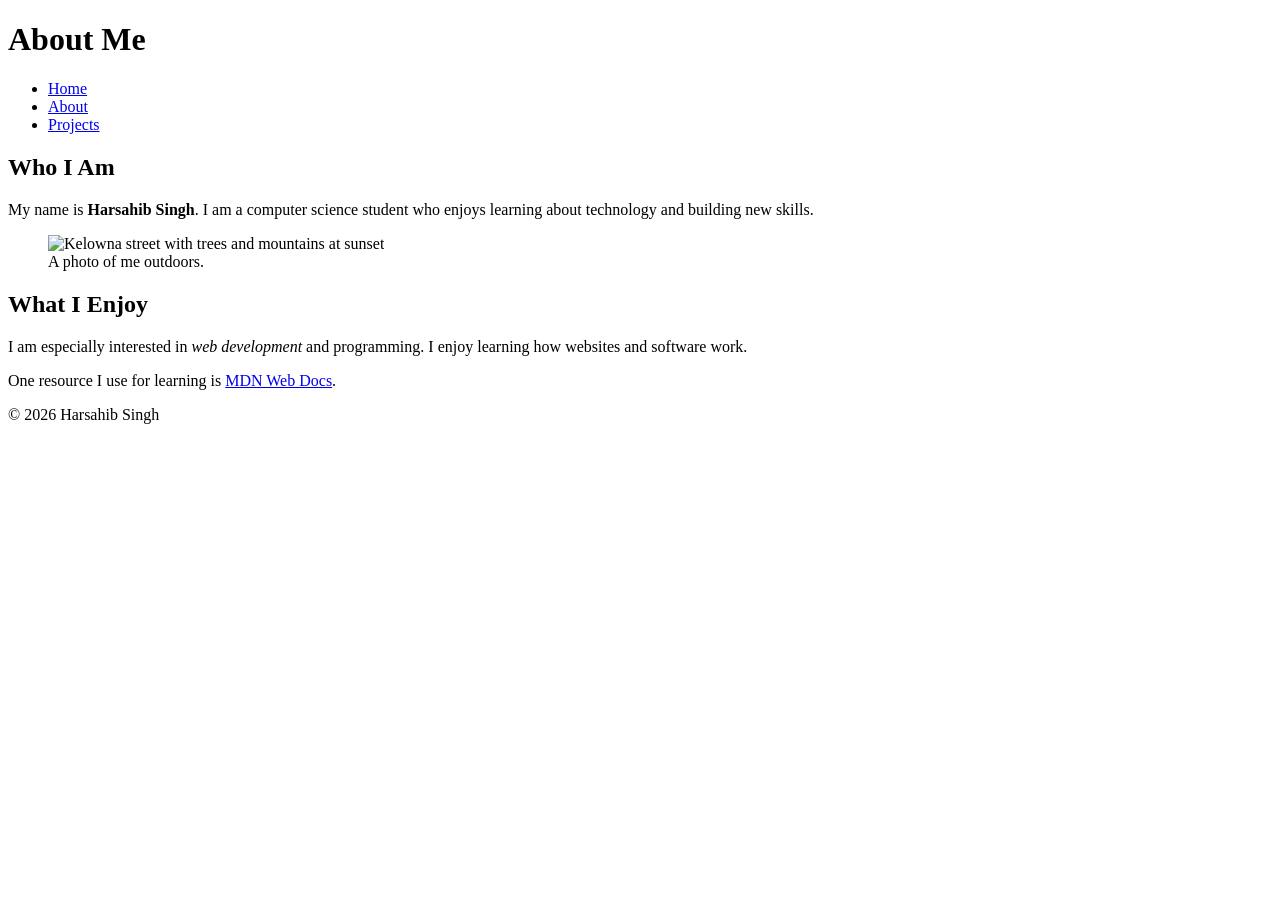
==== about.html @ 820ff831 "Add site HTML pages" ====
<!DOCTYPE html>
<html lang="en">
<head>
    <meta charset="UTF-8">
    <meta name="viewport" content="width=device-width, initial-scale=1.0">
    <title>Harsahib Singh - About</title>
</head>

<body>
    <header>
        <h1>About Me</h1>

        <nav>
            <ul>
                <li><a href="index.html">Home</a></li>
                <li><a href="about.html">About</a></li>
                <li><a href="projects.html">Projects</a></li>
            </ul>
        </nav>
    </header>

    <main>
        <section>
            <h2>Who I Am</h2>

            <p>
                My name is <strong>Harsahib Singh</strong>. I am a computer
                science student who enjoys learning about technology and
                building new skills.
            </p>

            <figure>
                <img src="images/profile.jpg"
                alt="Kelowna street with trees and mountains at sunset">
        
                <figcaption>A photo of me outdoors.</figcaption>
            </figure>
        </section>

        <section>
            <h2>What I Enjoy</h2>

            <p>
                I am especially interested in <em>web development</em> and
                programming. I enjoy learning how websites and software work.
            </p>

            <p>
                One resource I use for learning is
                <a href="https://developer.mozilla.org/"
                   target="_blank"
                   rel="noopener">MDN Web Docs</a>.
            </p>
        </section>
    </main>

    <footer>
        <p>&copy; 2026 Harsahib Singh</p>
    </footer>
</body>
</html>
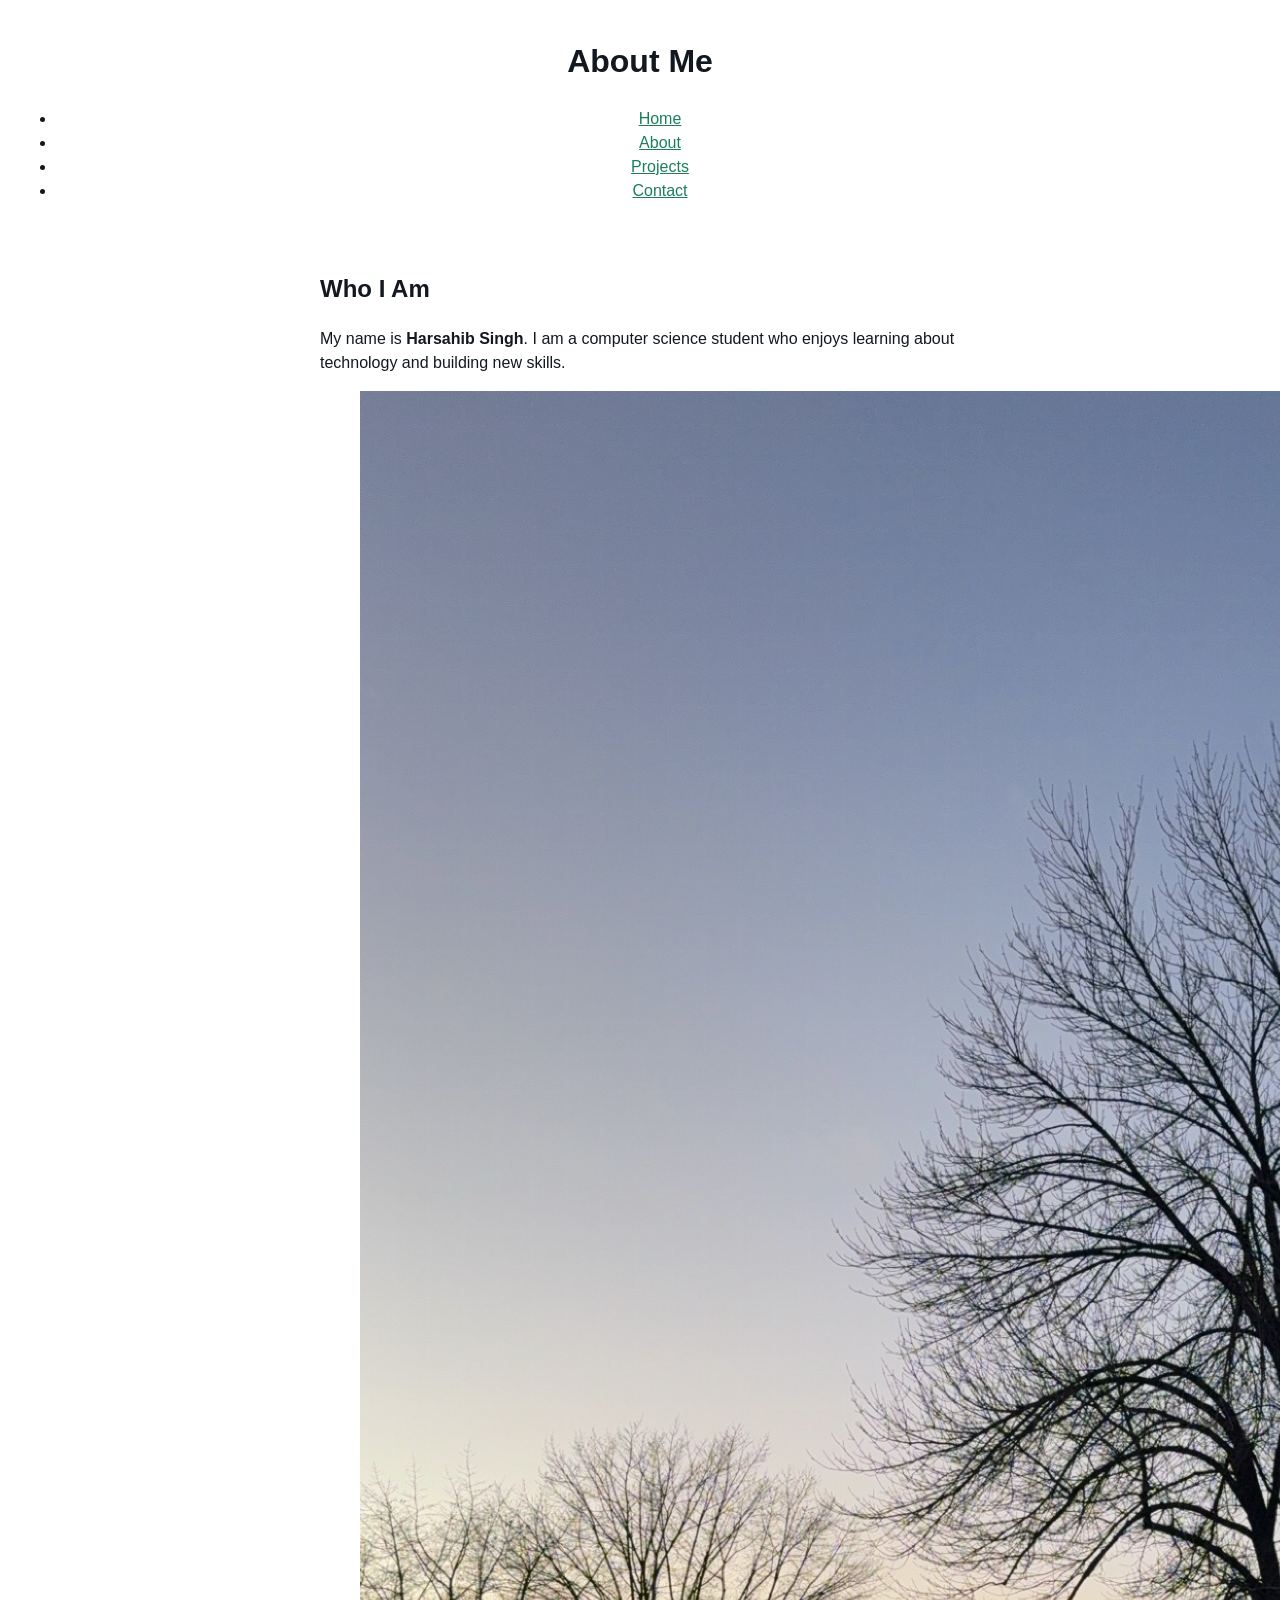
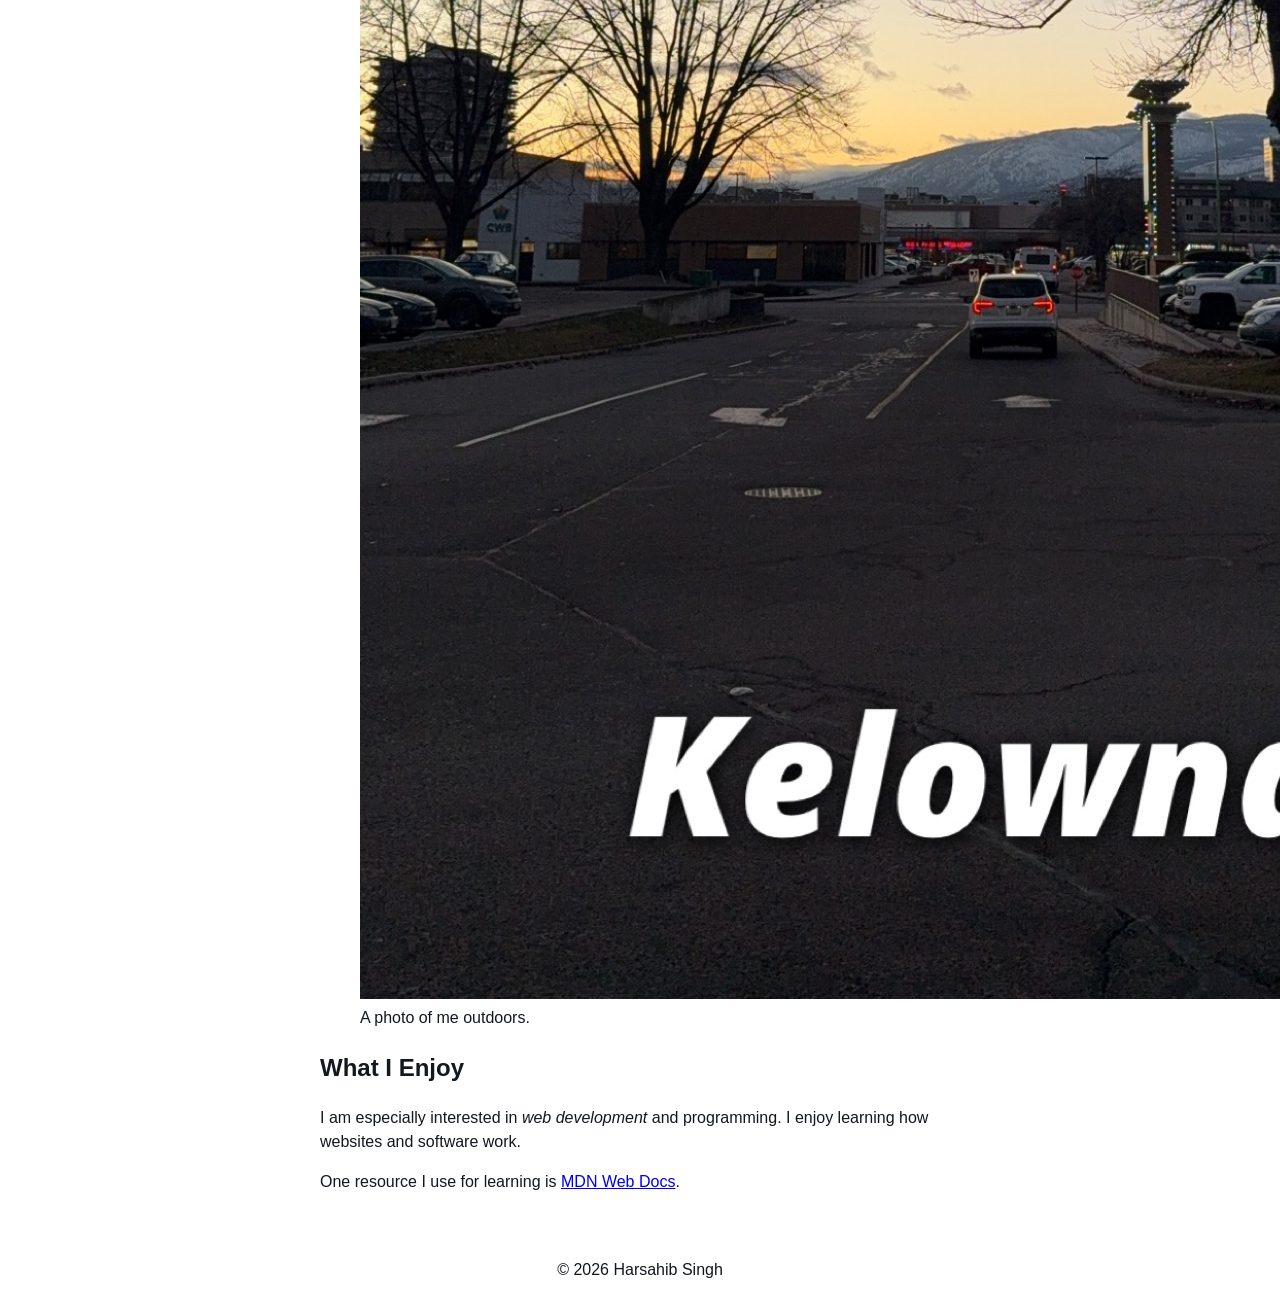
==== commit f8af7abf: "Complete Lab 2 form and styling" ====
--- a/about.html
+++ b/about.html
@@ -3,6 +3,7 @@
 <head>
     <meta charset="UTF-8">
     <meta name="viewport" content="width=device-width, initial-scale=1.0">
+    <link rel="stylesheet" href="css/styles.css">
     <title>Harsahib Singh - About</title>
 </head>
 
@@ -15,6 +16,7 @@
                 <li><a href="index.html">Home</a></li>
                 <li><a href="about.html">About</a></li>
                 <li><a href="projects.html">Projects</a></li>
+                <li><a href="contact.html">Contact</a></li>
             </ul>
         </nav>
     </header>
--- a/css/styles.css
+++ b/css/styles.css
@@ -0,0 +1,97 @@
+:root {
+    --brand: #1b7f5a;
+    --ink: #12181f;
+    --muted: #6b7885;
+    --space: 1rem;
+}
+
+*, *::before, *::after {
+    box-sizing: border-box;
+}
+
+body {
+    color: var(--ink);
+    font-family: Arial, sans-serif;
+    line-height: 1.5;
+    margin: 0;
+}
+
+main {
+    max-width: 42rem;
+    margin: 0 auto;
+    padding: var(--space);
+}
+header,
+footer {
+    padding: var(--space);
+    text-align: center;
+}
+
+nav a {
+    color: var(--brand);
+    margin: 0 var(--space);
+}
+
+nav a:hover {
+    text-decoration: none;
+}
+
+nav a:focus,
+input:focus,
+select:focus,
+textarea:focus,
+button:focus {
+    outline: 3px solid var(--brand);
+}
+
+section {
+    margin-bottom: var(--space);
+}
+
+form {
+    border: 1px solid var(--muted);
+    border-radius: 8px;
+    padding: var(--space);
+}
+
+label {
+    display: inline-block;
+    margin-bottom: 0.25rem;
+}
+
+input[type="text"],
+input[type="email"],
+select,
+textarea {
+    width: 100%;
+    padding: 0.5rem;
+    border: 1px solid var(--muted);
+    border-radius: 4px;
+}
+
+fieldset {
+    margin-bottom: var(--space);
+    border: 1px solid var(--muted);
+    border-radius: 4px;
+    padding: var(--space);
+}
+
+legend {
+    color: var(--brand);
+}
+
+button {
+    background: var(--brand);
+    color: white;
+    border: 1px solid var(--brand);
+    border-radius: 4px;
+    padding: 0.6rem var(--space);
+}
+
+.card {
+    padding: var(--space);
+    border: 1px solid var(--muted);
+}
+footer {
+    color: var(--ink);
+}
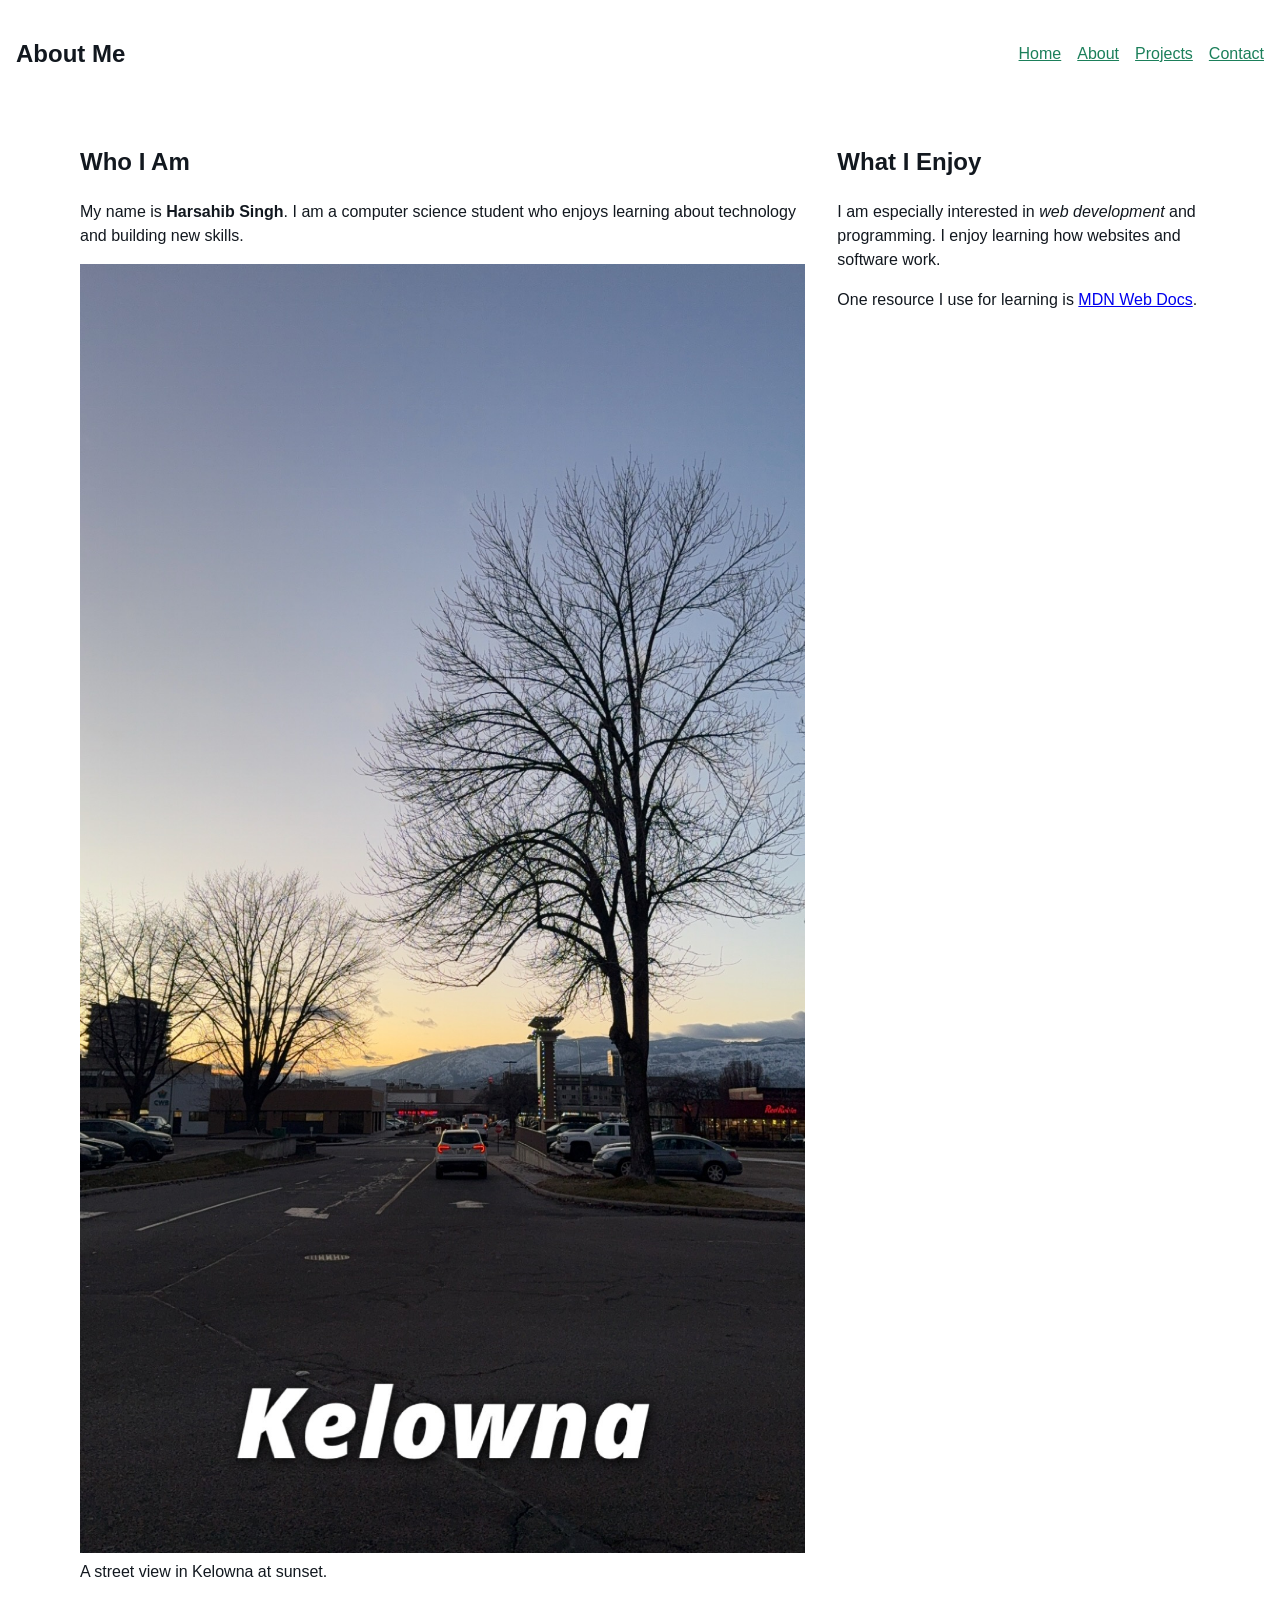
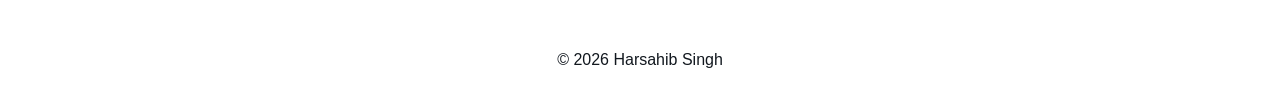
==== commit 58b0af5f: "Complete Lab 3 responsive layout" ====
--- a/about.html
+++ b/about.html
@@ -9,19 +9,21 @@
 
 <body>
     <header>
+    <nav>
         <h1>About Me</h1>
 
-        <nav>
-            <ul>
-                <li><a href="index.html">Home</a></li>
-                <li><a href="about.html">About</a></li>
-                <li><a href="projects.html">Projects</a></li>
-                <li><a href="contact.html">Contact</a></li>
-            </ul>
-        </nav>
-    </header>
+        <ul>
+            <li><a href="index.html">Home</a></li>
+            <li><a href="about.html">About</a></li>
+            <li><a href="projects.html">Projects</a></li>
+            <li><a href="contact.html">Contact</a></li>
+        </ul>
+    </nav>
+</header>
 
     <main>
+         <div class="about-layout">
+        
         <section>
             <h2>Who I Am</h2>
 
@@ -33,14 +35,17 @@
 
             <figure>
                 <img src="images/profile.jpg"
-                alt="Kelowna street with trees and mountains at sunset">
+                alt="Kelowna street with trees and mountains at sunset"
+                 width="1242"
+                height="2208">
+
         
-                <figcaption>A photo of me outdoors.</figcaption>
+               <figcaption>A street view in Kelowna at sunset.</figcaption>
             </figure>
         </section>
 
-        <section>
-            <h2>What I Enjoy</h2>
+        <aside>
+    <h2>What I Enjoy</h2>
 
             <p>
                 I am especially interested in <em>web development</em> and
@@ -53,7 +58,8 @@
                    target="_blank"
                    rel="noopener">MDN Web Docs</a>.
             </p>
-        </section>
+        </aside>
+         </div>
     </main>
 
     <footer>
--- a/css/styles.css
+++ b/css/styles.css
@@ -17,7 +17,7 @@
 }
 
 main {
-    max-width: 42rem;
+    max-width: 72rem;
     margin: 0 auto;
     padding: var(--space);
 }
@@ -27,14 +27,29 @@
     text-align: center;
 }
 
+nav {
+    display: flex;
+    flex-direction: column;
+    justify-content: space-between;
+    align-items: center;
+    gap: 1rem;
+}
 nav a {
     color: var(--brand);
-    margin: 0 var(--space);
 }
-
 nav a:hover {
     text-decoration: none;
 }
+
+nav ul {
+    display: flex;
+    flex-wrap: wrap;
+    justify-content: center;
+    gap: 1rem;
+    list-style: none;
+    padding: 0;
+}
+
 
 nav a:focus,
 input:focus,
@@ -94,4 +109,55 @@
 }
 footer {
     color: var(--ink);
+}
+.about-layout {
+    display: grid;
+    grid-template-columns: 1fr;
+    gap: 2rem;
+}
+
+.about-layout > * {
+    min-width: 0;
+}
+.cards {
+    display: grid;
+    grid-template-columns: 1fr;
+    gap: 1rem;
+}
+img {
+    max-width: 100%;
+    height: auto;
+}
+figure {
+    margin: 0;
+}
+
+@media (min-width: 38rem) {
+    .about-layout {
+    grid-template-columns: 2fr 1fr;
+    align-items: start;
+}
+    nav {
+        flex-direction: row;
+    }
+
+    nav ul {
+        justify-content: flex-end;
+    }
+
+    .cards {
+        grid-template-columns: repeat(2, 1fr);
+    }
+}
+
+
+.cards article {
+    border: 1px solid var(--muted);
+    border-radius: 8px;
+    padding: 1rem;
+}
+@media (min-width: 58rem) {
+    .cards {
+        grid-template-columns: repeat(3, 1fr);
+    }
 }
